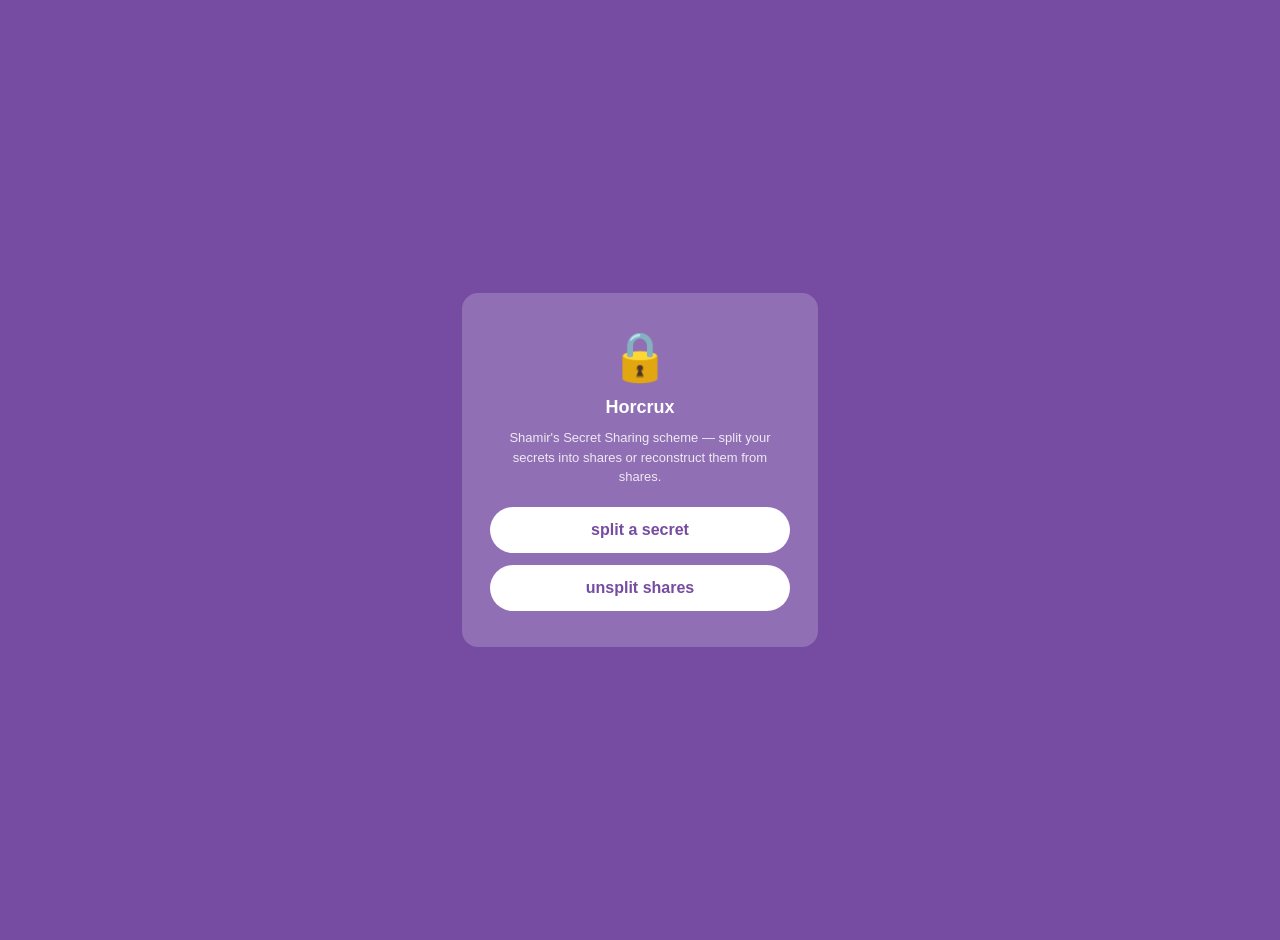
==== horcrux-connect/src/access-point/assets/index.html @ 073d23f8 "added(split/unsplit): captive portal is now split in 2 pages (split/unsplit)" ====
<!DOCTYPE html>
<html>

<head>
    <meta charset="UTF-8">
    <meta name="viewport" content="width=device-width,initial-scale=1">
    <title>Horcrux</title>
    <link rel="stylesheet" href="style.css">
</head>

<body>
    <div class="card">
        <div class="icon">&#x1F512;</div>
        <h2>Horcrux</h2>
        <p class="desc">Shamir's Secret Sharing scheme — split your secrets into shares or reconstruct them from shares.
        </p>
        <a href="/split" class="btn">split a secret</a>
        <a href="/unsplit" class="btn">unsplit shares</a>
    </div>
</body>

</html>
---- horcrux-connect/src/access-point/assets/style.css ----
* {
    margin: 0;
    padding: 0;
}

body {
    background: #764ba2;
    min-height: 100vh;
    display: flex;
    align-items: center;
    justify-content: center;
    font-family: Helvetica, sans-serif;
    text-align: center;
    color: #fff;
    padding: 20px;
}

.card {
    background: rgba(255, 255, 255, 0.2);
    border-radius: 16px;
    padding: 36px 28px;
    max-width: 300px;
    width: 100%;
}

.icon {
    font-size: 48px;
    margin-bottom: 12px;
}

h1 {
    font-size: 20px;
    margin-bottom: 8px;
}

p {
    font-size: 14px;
    opacity: 0.8;
    line-height: 1.4;
    margin-bottom: 20px;
}

h2 {
    font-size: 18px;
    margin-bottom: 10px;
}

.desc {
    font-size: 13px;
    opacity: 0.85;
    line-height: 1.5;
    margin-bottom: 20px;
    padding: 0 4px;
}

.test-box {
    display: flex;
    gap: 8px;
    margin-bottom: 16px;
}

.msg-input {
    flex: 1;
    padding: 10px 14px;
    border: none;
    border-radius: 20px;
    font-size: 14px;
    outline: none;
    background: rgba(255, 255, 255, 0.85);
    color: #333;
}

.msg-btn {
    padding: 10px 16px;
    border: none;
    border-radius: 20px;
    background: #fff;
    color: #764ba2;
    font-size: 14px;
    font-weight: 600;
    cursor: pointer;
}

.btn {
    display: block;
    background: #fff;
    color: #764ba2;
    font-size: 16px;
    font-weight: 600;
    padding: 14px;
    border-radius: 40px;
    text-decoration: none;
    margin-bottom: 12px;
}

.btn:last-child {
    margin-bottom: 0;
}

.back-link {
    display: inline-block;
    margin-top: 16px;
    color: #fff;
    text-decoration: none;
    font-size: 14px;
    opacity: 0.8;
}

.back-link:hover {
    opacity: 1;
}
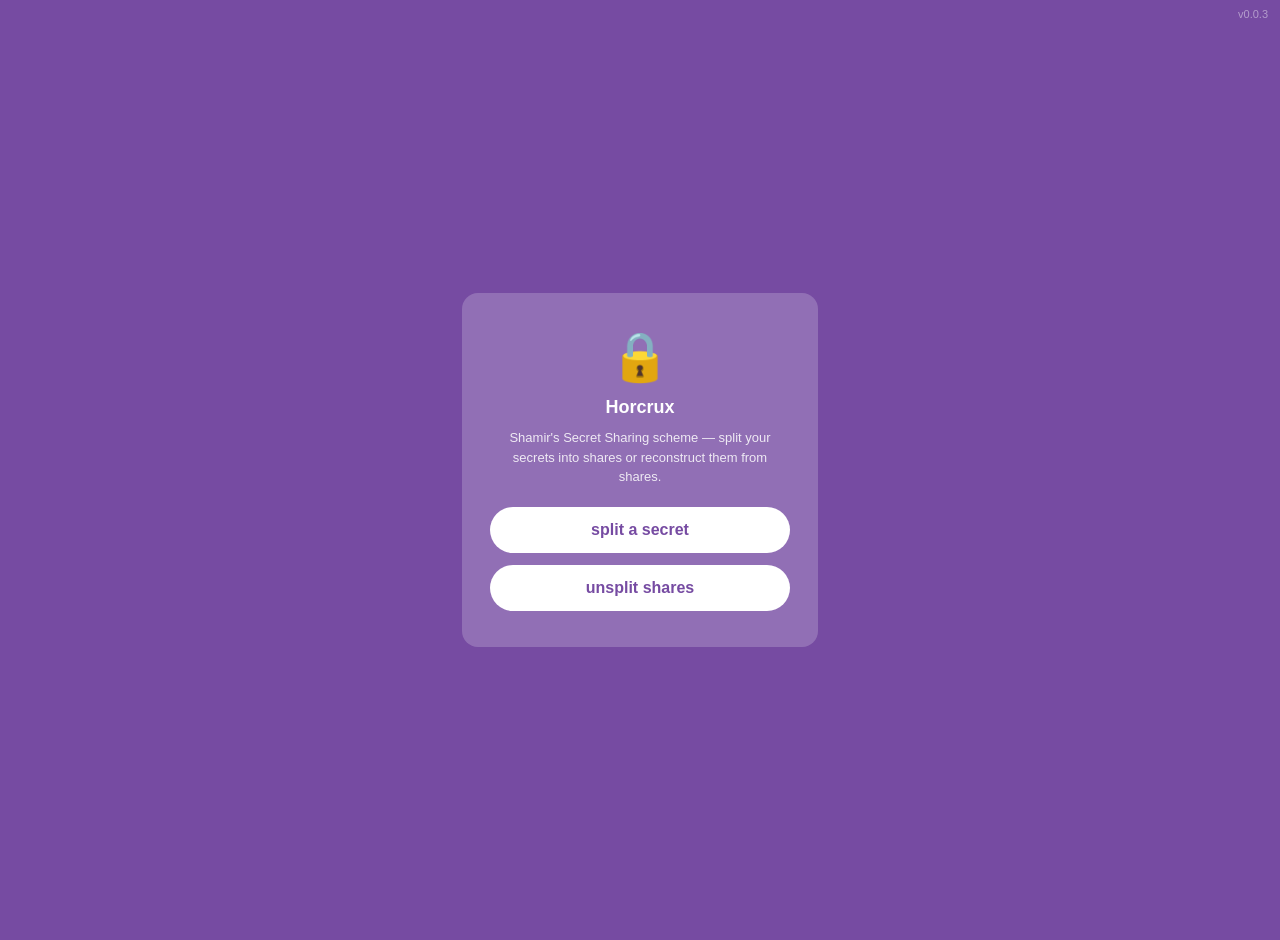
==== commit 8b4e9d85: "changed(assets): infos about sss used + display version in portal Closes #4" ====
--- a/horcrux-connect/src/access-point/assets/index.html
+++ b/horcrux-connect/src/access-point/assets/index.html
@@ -6,9 +6,23 @@
     <meta name="viewport" content="width=device-width,initial-scale=1">
     <title>Horcrux</title>
     <link rel="stylesheet" href="style.css">
+    <style>
+        .version {
+            position: fixed;
+            top: 8px;
+            right: 12px;
+            font-size: 11px;
+            opacity: 0.45;
+            color: #fff;
+            font-family: Helvetica, sans-serif;
+            user-select: none;
+            pointer-events: none;
+        }
+    </style>
 </head>
 
 <body>
+    <div class="version">v0.0.3</div>
     <div class="card">
         <div class="icon">&#x1F512;</div>
         <h2>Horcrux</h2>
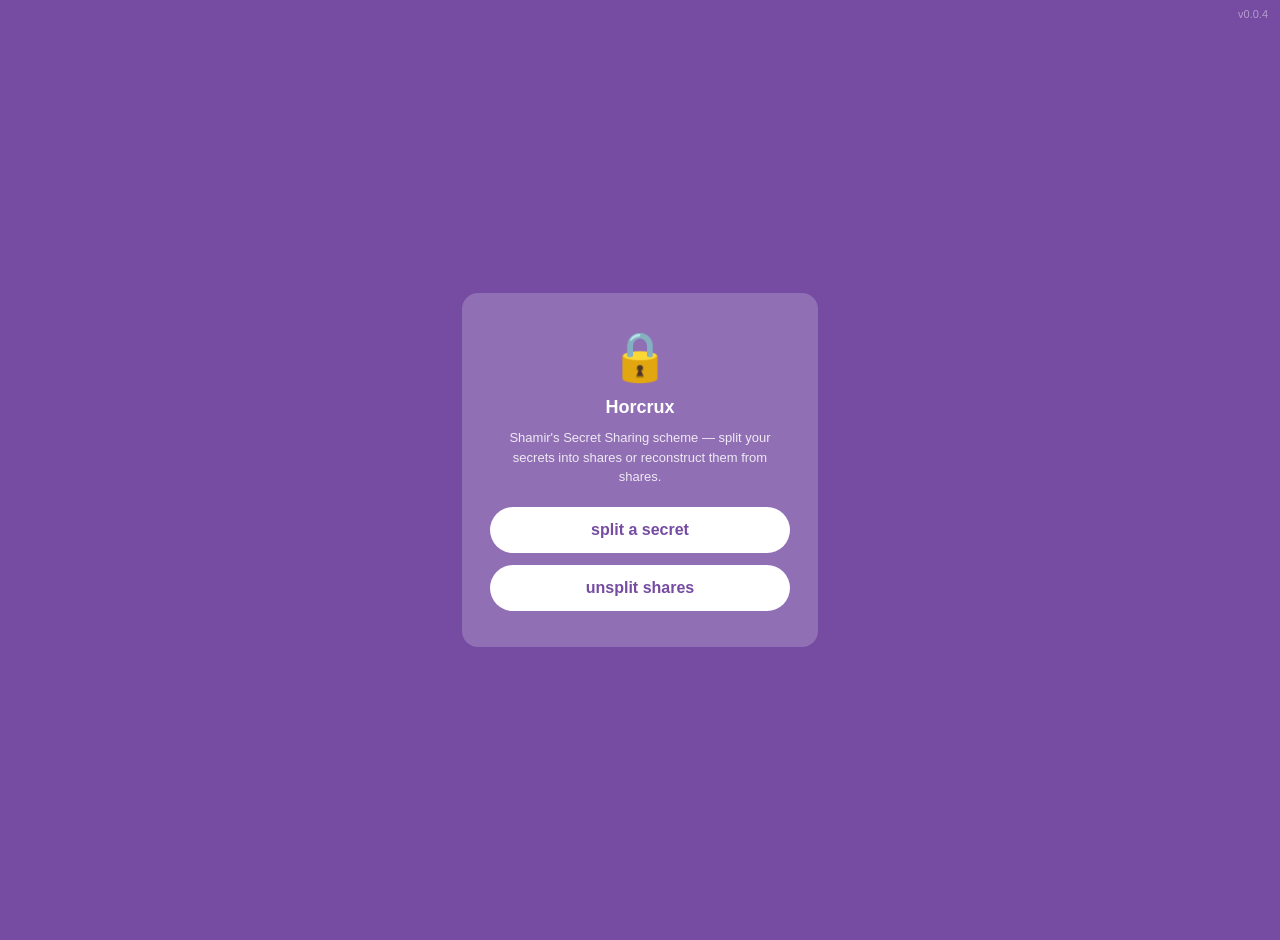
==== commit 91bc5102: "changed(changelog,pages): to version 0.0.4" ====
--- a/horcrux-connect/src/access-point/assets/index.html
+++ b/horcrux-connect/src/access-point/assets/index.html
@@ -6,23 +6,10 @@
     <meta name="viewport" content="width=device-width,initial-scale=1">
     <title>Horcrux</title>
     <link rel="stylesheet" href="style.css">
-    <style>
-        .version {
-            position: fixed;
-            top: 8px;
-            right: 12px;
-            font-size: 11px;
-            opacity: 0.45;
-            color: #fff;
-            font-family: Helvetica, sans-serif;
-            user-select: none;
-            pointer-events: none;
-        }
-    </style>
 </head>
 
 <body>
-    <div class="version">v0.0.3</div>
+    <div class="version">v0.0.4</div>
     <div class="card">
         <div class="icon">&#x1F512;</div>
         <h2>Horcrux</h2>
--- a/horcrux-connect/src/access-point/assets/style.css
+++ b/horcrux-connect/src/access-point/assets/style.css
@@ -108,4 +108,186 @@
 
 .back-link:hover {
     opacity: 1;
+}
+
+/* ── Version badge (all pages) ── */
+.version {
+    position: fixed;
+    top: 8px;
+    right: 12px;
+    font-size: 11px;
+    opacity: 0.45;
+    color: #fff;
+    font-family: Helvetica, sans-serif;
+    user-select: none;
+    pointer-events: none;
+}
+
+/* ── Utility ── */
+.hidden {
+    display: none;
+}
+
+/* ── Share list (split page) ── */
+#share-list {
+    margin-top: 16px;
+    text-align: left;
+}
+
+.share-item {
+    display: flex;
+    align-items: center;
+    gap: 8px;
+    background: rgba(255, 255, 255, 0.15);
+    border-radius: 8px;
+    padding: 6px 10px;
+    margin-bottom: 6px;
+    font-size: 13px;
+    color: #fff;
+    word-break: break-all;
+}
+
+.share-item .copy-btn {
+    flex-shrink: 0;
+    background: rgba(255, 255, 255, 0.25);
+    border: none;
+    border-radius: 4px;
+    color: #fff;
+    font-size: 16px;
+    padding: 4px 8px;
+    cursor: pointer;
+    line-height: 1;
+}
+
+.share-item .copy-btn:hover {
+    background: rgba(255, 255, 255, 0.4);
+}
+
+.share-item .copy-btn.copied {
+    background: #4caf50;
+}
+
+.share-label {
+    flex-shrink: 0;
+    font-weight: 600;
+    min-width: 16px;
+}
+
+.share-data {
+    font-family: 'Courier New', monospace;
+    font-size: 12px;
+    overflow: hidden;
+}
+
+.copy-all {
+    display: block;
+    width: 100%;
+    margin-top: 8px;
+    padding: 8px;
+    background: rgba(255, 255, 255, 0.2);
+    border: none;
+    border-radius: 8px;
+    color: #fff;
+    font-size: 13px;
+    font-weight: 600;
+    cursor: pointer;
+    text-align: center;
+}
+
+.copy-all:hover {
+    background: rgba(255, 255, 255, 0.35);
+}
+
+.copy-all.copied {
+    background: #4caf50;
+}
+
+/* ── Toast notification ── */
+.toast {
+    position: fixed;
+    bottom: 20px;
+    left: 50%;
+    transform: translateX(-50%);
+    background: #4caf50;
+    color: #fff;
+    padding: 8px 18px;
+    border-radius: 20px;
+    font-size: 13px;
+    font-weight: 600;
+    opacity: 0;
+    transition: opacity 0.3s;
+    pointer-events: none;
+}
+
+.toast.visible {
+    opacity: 1;
+}
+
+/* ── Unsplit page: share rows ── */
+.share-row {
+    display: flex;
+    gap: 6px;
+    margin-bottom: 8px;
+}
+
+.share-row .x-input {
+    width: 44px;
+    flex-shrink: 0;
+    padding: 10px 6px;
+    border: none;
+    border-radius: 20px;
+    font-size: 14px;
+    text-align: center;
+    outline: none;
+    background: rgba(255, 255, 255, 0.85);
+    color: #333;
+}
+
+.share-row .d-input {
+    flex: 1;
+    padding: 10px 14px;
+    border: none;
+    border-radius: 20px;
+    font-size: 12px;
+    font-family: 'Courier New', monospace;
+    outline: none;
+    background: rgba(255, 255, 255, 0.85);
+    color: #333;
+}
+
+/* ── Unsplit page: result ── */
+.result-label {
+    font-size: 13px;
+    opacity: 0.85;
+    margin-bottom: 6px;
+    color: #fff;
+}
+
+.result-value {
+    background: rgba(255, 255, 255, 0.15);
+    border-radius: 8px;
+    padding: 10px 14px;
+    font-family: 'Courier New', monospace;
+    font-size: 14px;
+    color: #fff;
+    word-break: break-all;
+}
+
+#result-box .copy-btn {
+    display: inline-block;
+    background: rgba(255, 255, 255, 0.25);
+    border: none;
+    border-radius: 4px;
+    color: #fff;
+    font-size: 13px;
+    padding: 6px 14px;
+    cursor: pointer;
+}
+
+#result-box .copy-btn:hover {
+    background: rgba(255, 255, 255, 0.4);
+}
+
+#result-box .copy-btn.copied {
+    background: #4caf50;
 }
